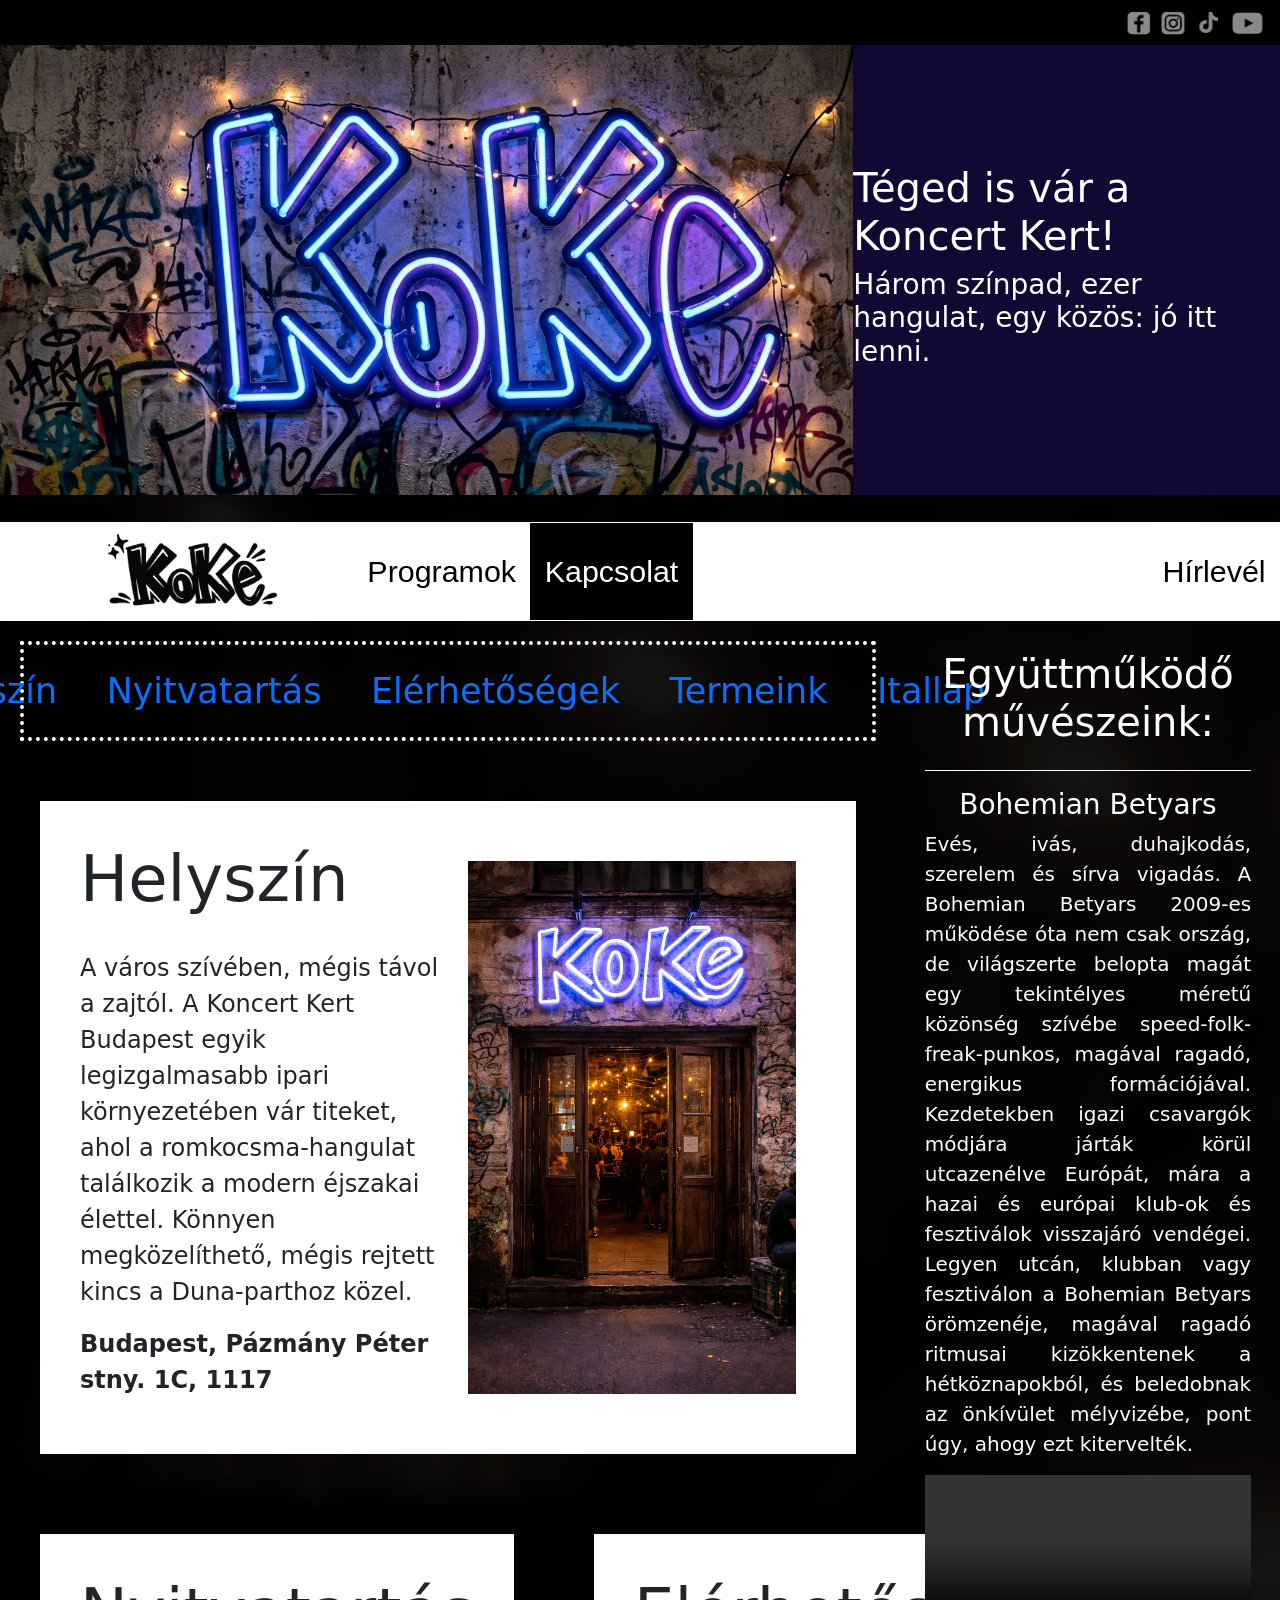
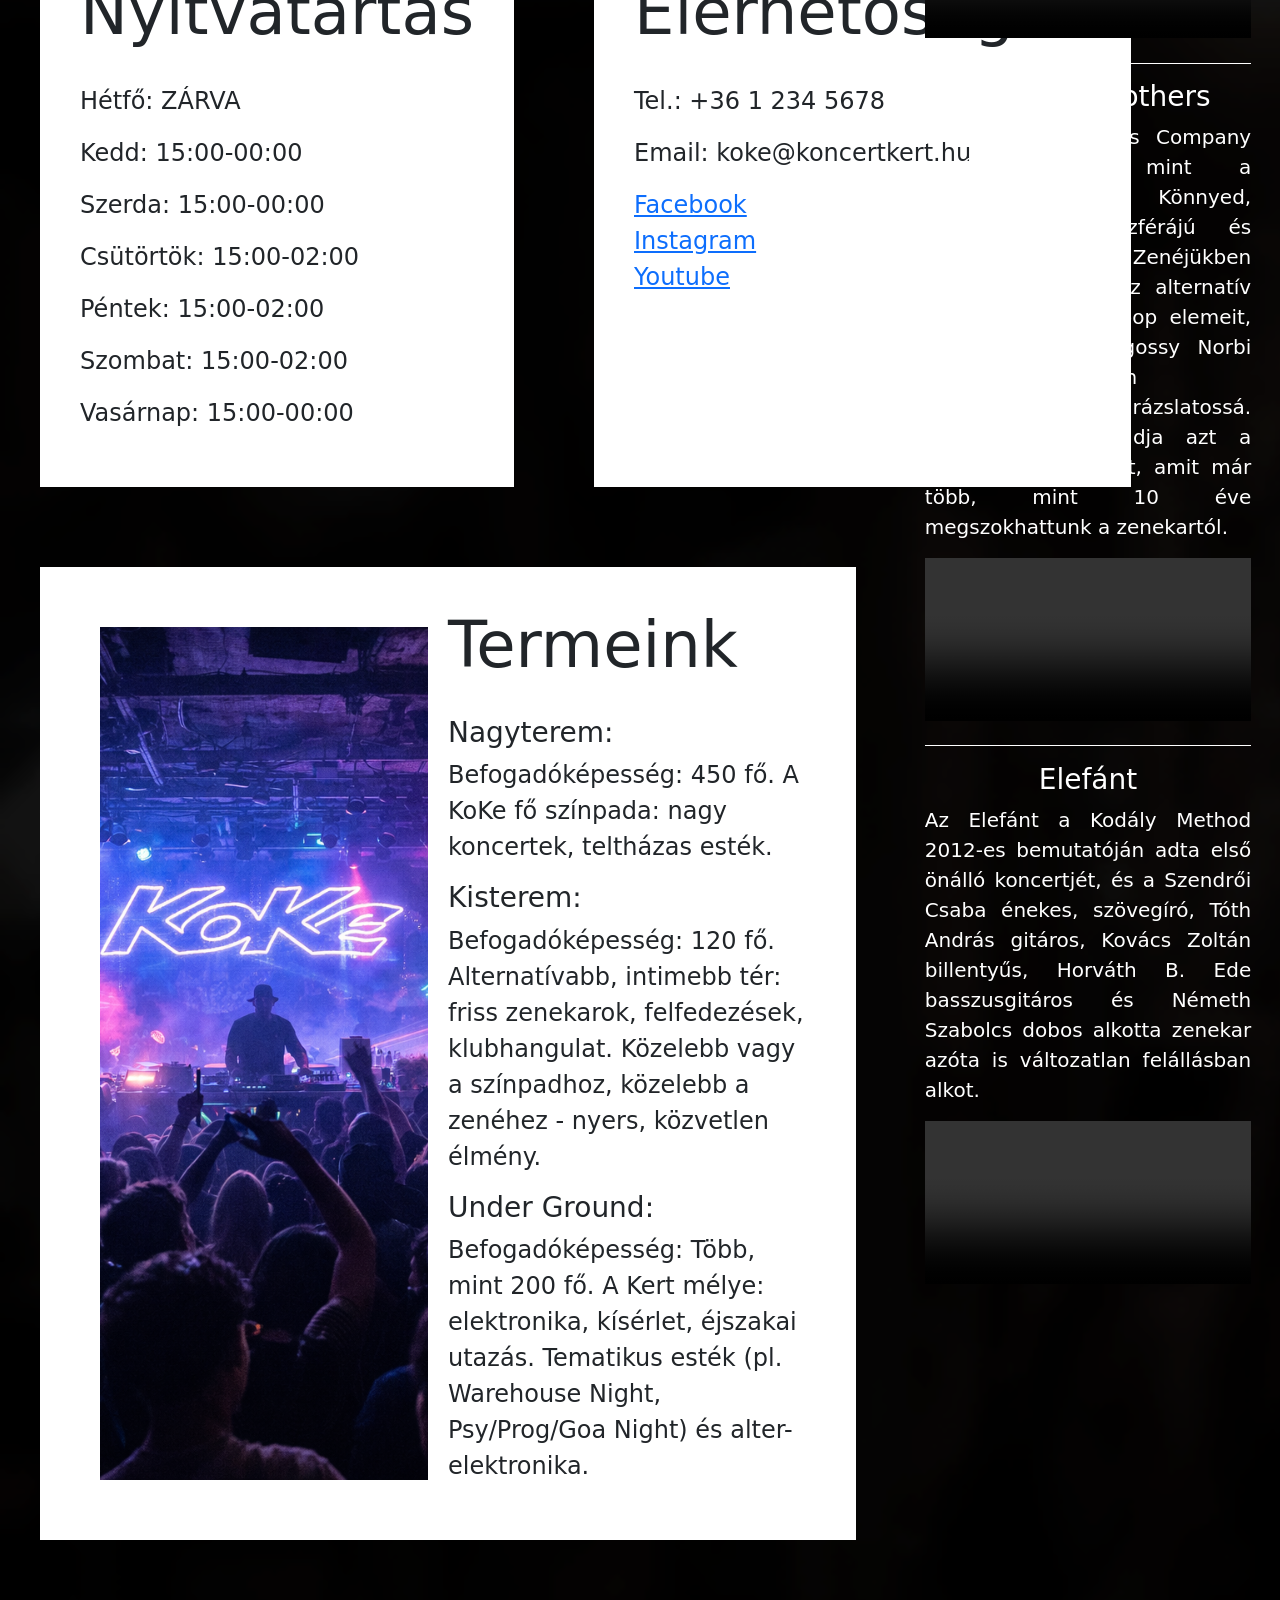
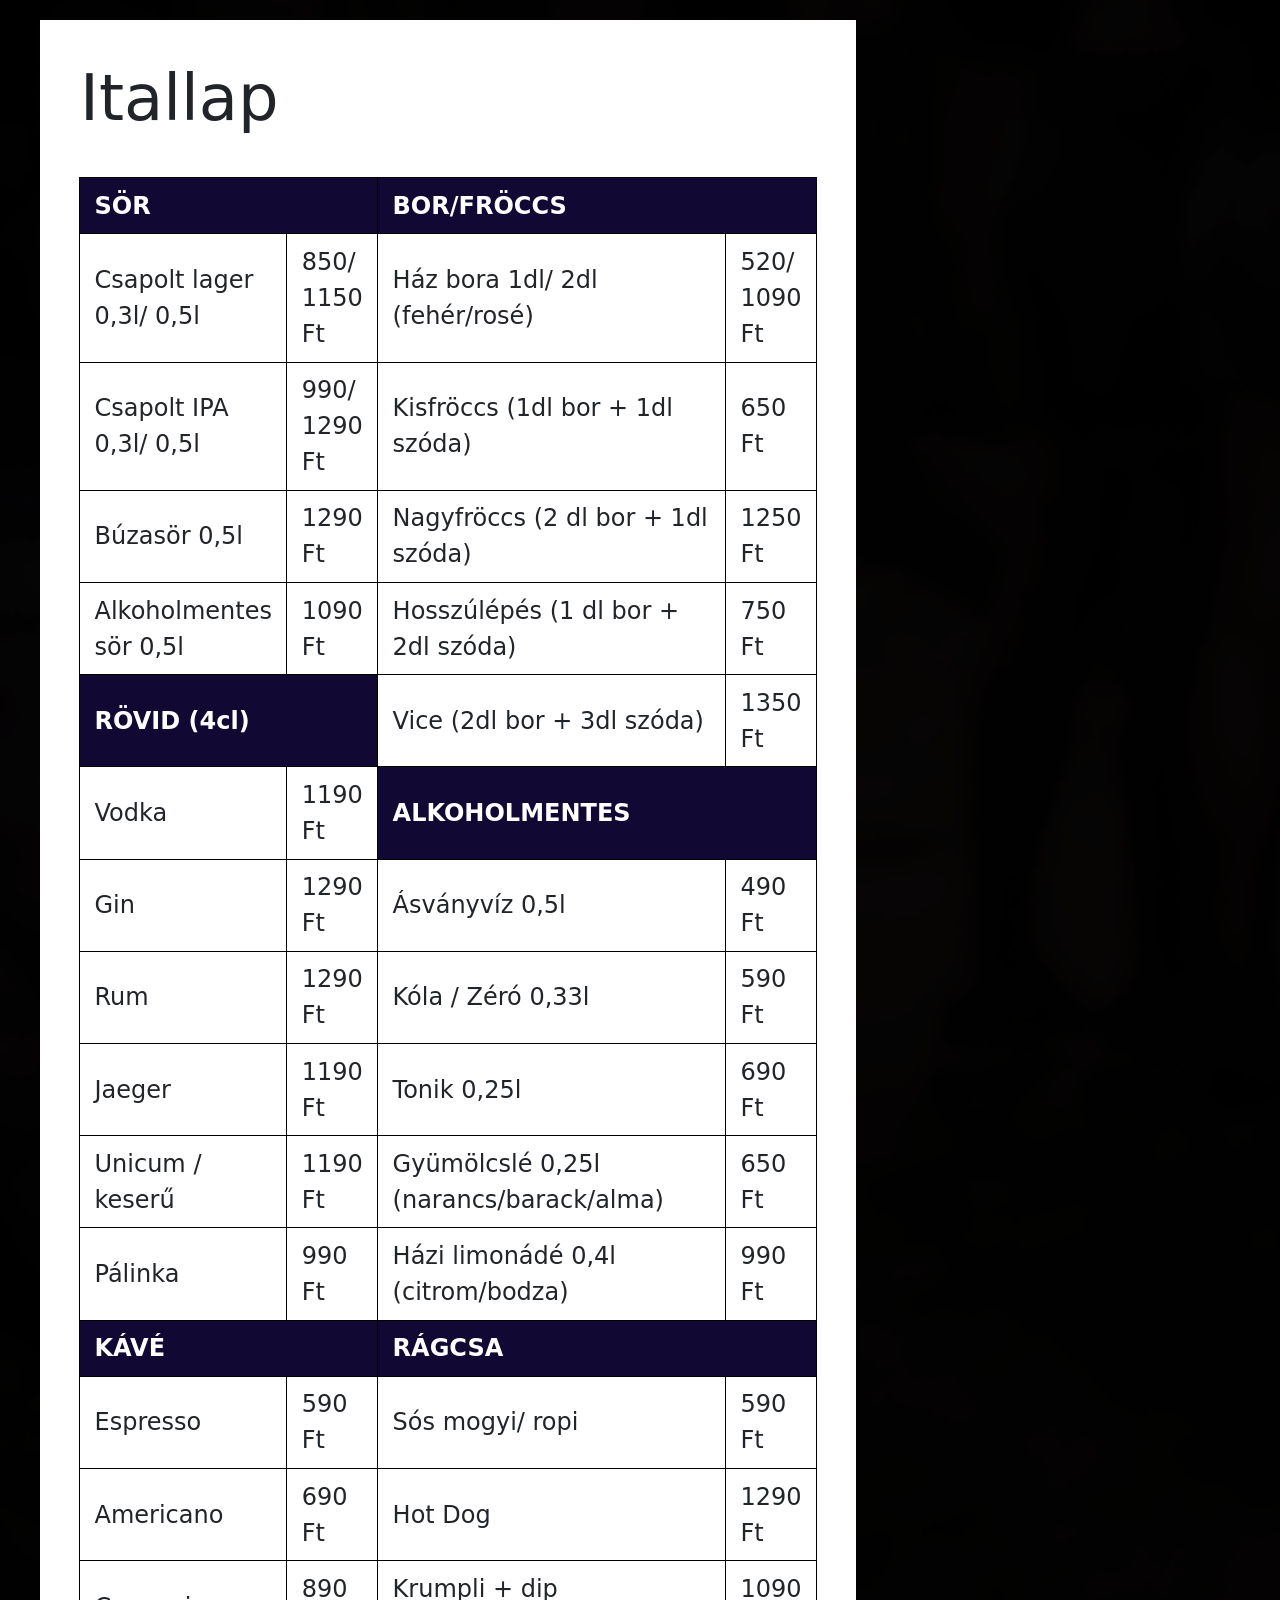
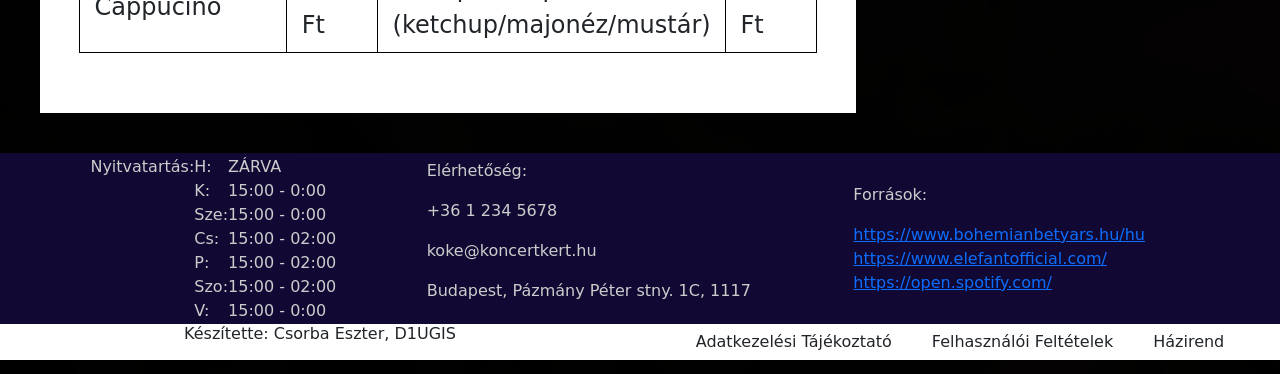
==== contact.html @ a72b0bf9 "elso" ====
<!DOCTYPE html>
<html lang="en">
<head>
    <meta charset="UTF-8">
    <meta name="viewport" content="width=device-width, initial-scale=1.0">
    <title>KoKe</title>
    <link href="https://cdn.jsdelivr.net/npm/bootstrap@5.0.2/dist/css/bootstrap.min.css" rel="stylesheet" integrity="sha384-EVSTQN3/azprG1Anm3QDgpJLIm9Nao0Yz1ztcQTwFspd3yD65VohhpuuCOmLASjC" crossorigin="anonymous">
    <link rel="stylesheet" href="style.css">
    <script src="https://cdn.jsdelivr.net/npm/bootstrap@5.0.2/dist/js/bootstrap.bundle.min.js" integrity="sha384-MrcW6ZMFYlzcLA8Nl+NtUVF0sA7MsXsP1UyJoMp4YLEuNSfAP+JcXn/tWtIaxVXM" crossorigin="anonymous"></script>
</head>
    <body>
        <main>
            <header>
                <div class="toptop">
                    <img src="/pictures/iconsC.png">
                </div>
                <div class="toptitle">
                    <div class="toptitleimg">
                    </div>
                    <div class="toptitletext">
                        <h1>Téged is vár a Koncert Kert!</h1>
                        <h3>Három színpad, ezer hangulat, egy közös: jó itt lenni.</h3>
                    </div>
                </div>
            </header>
            <nav>
                <ul>
                    <li>
                        <a href="index.html">
                            <img src="pictures/LOGObuttonC.png" alt="KoKe kattintható logója a főoldalra" class="logo"> 
                        </a>
                    </li>
                    <li>
                        <a href="program.html">Programok</a>
                    </li>
                    <li class="act">
                        <a href="contact.html">Kapcsolat</a>
                    </li>
                    <li class="newsletter">
                        <a href="newsletter.html">Hírlevél</a>
                    </li>
                </ul>
            </nav>
            
            <article>
                <div class="bigcontact">
                    <section class="contactinf ">

                        <div class="menus">
                            <a href="#helyszin">Helyszín</a>
                            <a href="#nyitva">Nyitvatartás</a>
                            <a href="#elerheto">Elérhetőségek</a>
                            <a href="#tereink">Termeink</a>
                            <a href="#itallap">Itallap</a>
                        </div>

                        <div id="helyszin" class="osszcontact">
                            <div class="contacttext">
                                <h2>Helyszín</h2><br>
                                <p>A város szívében, mégis távol a zajtól. A Koncert Kert Budapest egyik legizgalmasabb ipari környezetében vár titeket, ahol a romkocsma-hangulat találkozik a modern éjszakai élettel. Könnyen megközelíthető, mégis rejtett kincs a Duna-parthoz közel.</p>
                                <p><b>Budapest, Pázmány Péter stny. 1C, 1117</b></p>
                            </div>
                            <img src="pictures/kulter.png" alt="A Koncert Kert romkocsma jellegű bejárata éjszakai kivilágításban, neon 'Koke' felirattal a falon.">
                        </div>
                        <div class="nyitvaeler">
                            <div id="nyitva" class="osszcontact">
                                <h2>Nyitvatartás</h2><br>
                                <p>Hétfő: ZÁRVA</p>
                                <p>Kedd: 15:00-00:00</p>
                                <p>Szerda: 15:00-00:00</p>
                                <p>Csütörtök: 15:00-02:00</p>
                                <p>Péntek: 15:00-02:00</p>
                                <p>Szombat: 15:00-02:00</p>
                                <p>Vasárnap: 15:00-00:00</p>
                            </div>
                            <div id="elerheto" class="osszcontact">
                                <h2>Elérhetőségek</h2><br>
                                <p>Tel.: +36 1 234 5678</p>
                                <p>Email: koke@koncertkert.hu</p>
                                <a href="https://www.facebook.com/">Facebook</a>
                                <a href="https://www.instagram.com/">Instagram</a>
                                <a href="https://www.youtube.com/">Youtube</a>
                            </div>
                        </div>
                        <div id="tereink" class="osszcontact">
                            <img src="pictures/koncert3.png" alt="Under Ground koncertterem">
                            <div class="contacttext">
                                <h2>Termeink</h2><br>
                                <h3>Nagyterem: </h3>
                                <p>Befogadóképesség: 450 fő. A KoKe fő színpada: nagy koncertek, teltházas esték.</p>
                                <h3>Kisterem: </h3>
                                <p>Befogadóképesség: 120 fő. Alternatívabb, intimebb tér: friss zenekarok, felfedezések, klubhangulat. Közelebb vagy a színpadhoz, közelebb a zenéhez - nyers, közvetlen élmény.</p>
                                <h3>Under Ground: </h3>
                                <p>Befogadóképesség: Több, mint 200 fő. A Kert mélye: elektronika, kísérlet, éjszakai utazás. Tematikus esték (pl. Warehouse Night, Psy/Prog/Goa Night) és alter-elektronika.</p>
                            </div>
                        </div>
                        <div id="itallap" class="osszcontact">
                            <div class="contacttext">
                                <h2>Itallap</h2>
                                <div class="itallapdivje">
                                    <table class="itallap">
                                        <thead>
                                            <tr>
                                                <th colspan="2">SÖR</th>
                                                <th colspan="2">BOR/FRÖCCS</th>
                                            </tr>
                                        </thead>
                                        <tbody>
                                            <tr>
                                                <td>Csapolt lager 0,3l/ 0,5l</td>
                                                <td>850/ 1150 Ft</td>
                                                <td>Ház bora 1dl/ 2dl (fehér/rosé)</td>
                                                <td>520/ 1090 Ft</td>
                                            </tr>
                                            <tr>
                                                <td>Csapolt IPA 0,3l/ 0,5l</td>
                                                <td>990/ 1290 Ft</td>
                                                <td>Kisfröccs (1dl bor + 1dl szóda)</td>
                                                <td>650 Ft</td>
                                            </tr>
                                            <tr>
                                                <td>Búzasör 0,5l</td>
                                                <td>1290 Ft</td>
                                                <td>Nagyfröccs (2 dl bor + 1dl szóda)</td>
                                                <td>1250 Ft</td>
                                            </tr>
                                            <tr>
                                                <td>Alkoholmentes sör 0,5l</td>
                                                <td>1090 Ft</td>
                                                <td>Hosszúlépés (1 dl bor + 2dl szóda)</td>
                                                <td>750 Ft</td>
                                            </tr>
                                            <tr>
                                                <th colspan="2">RÖVID (4cl)</th>
                                                <td>Vice (2dl bor + 3dl szóda)</td>
                                                <td>1350 Ft</td>
                                            </tr>
                                            <tr>
                                                <td>Vodka</td>
                                                <td>1190 Ft</td>
                                                <th colspan="2">ALKOHOLMENTES</th>
                                            </tr>
                                            <tr>
                                                <td>Gin</td>
                                                <td>1290 Ft</td>
                                                <td>Ásványvíz 0,5l</td>
                                                <td>490 Ft</td>
                                            </tr>
                                            <tr>
                                                <td>Rum</td>
                                                <td>1290 Ft</td>
                                                <td>Kóla / Zéró 0,33l</td>
                                                <td>590 Ft</td>
                                            </tr>
                                            <tr>
                                                <td>Jaeger</td>
                                                <td>1190 Ft</td>
                                                <td>Tonik 0,25l</td>
                                                <td>690 Ft</td>
                                            </tr>
                                            <tr>
                                                <td>Unicum / keserű</td>
                                                <td>1190 Ft</td>
                                                <td>Gyümölcslé 0,25l (narancs/barack/alma)</td>
                                                <td>650 Ft</td>
                                            </tr>
                                            <tr>
                                                <td>Pálinka</td>
                                                <td>990 Ft</td>
                                                <td>Házi limonádé 0,4l (citrom/bodza)</td>
                                                <td>990 Ft</td>
                                            </tr>
                                            <tr >
                                                <th colspan="2">KÁVÉ</th>
                                                <th colspan="2">RÁGCSA</th>
                                            </tr>
                                            <tr>
                                                <td>Espresso</td>
                                                <td>590 Ft</td>
                                                <td>Sós mogyi/ ropi</td>
                                                <td>590 Ft</td>
                                            </tr>
                                            <tr>
                                                <td>Americano</td>
                                                <td>690 Ft</td>
                                                <td>Hot Dog</td>
                                                <td>1290 Ft</td>
                                            </tr>
                                            <tr>
                                                <td>Cappucino</td>
                                                <td>890 Ft</td>
                                                <td>Krumpli + dip (ketchup/majonéz/mustár)</td>
                                                <td>1090 Ft</td>
                                            </tr>
                                        </tbody>
                                    </table>
                                </div>
                            </div>
                        </div>


                    </section>
                    <aside class="contactpartners">

                        <h1>Együttműködő művészeink:</h1>
                        <hr>
                        <div class="bohemp partner">
                            <h3>Bohemian Betyars</h3>
                            <p>Evés, ivás, duhajkodás, szerelem és sírva vigadás. A Bohemian Betyars 2009-es működése óta nem csak ország, de világszerte belopta magát egy tekintélyes méretű közönség szívébe speed-folk-freak-punkos, magával ragadó, energikus formációjával.
                            Kezdetekben igazi csavargók módjára járták körül utcazenélve Európát, mára a hazai és európai klub-ok és fesztiválok visszajáró vendégei. Legyen utcán, klubban vagy fesztiválon a Bohemian Betyars örömzenéje, magával ragadó ritmusai kizökkentenek a hétköznapokból, és beledobnak az önkívület mélyvizébe, pont úgy, ahogy ezt kitervelték.
                            </p>
                            <section>
                                <video
                                    src="pictures/bohem_vid.mp4"
                                    style="max-width: 100%;"
                                    controls
                                    width="360"
                                ></video>
                            </section>
                            <hr>
                        </div>
                        <div class="bagossyp partner">
                            <h3>Bagossy Brothers</h3>
                            <p>A Bagossy Brothers Company zenéje olyan, mint a naplemente. Könnyed, különleges atmoszférájú és nyugalmat áraszt. Zenéjükben egyedien ötvözik az alternatív rock, a folk és a pop elemeit, mindezt pedig Bagossy Norbi összetéveszthetetlen énekhangja teszi varázslatossá. Ezek egyvelege adja azt a jellegzetes hangzást, amit már több, mint 10 éve megszokhattunk a zenekartól.</p>
                            <section>
                                <video src="pictures/bagossy_vid.mp4"
                                style="max-width: 100%;"
                                controls
                                width="360"></video>
                            </section>
                            <hr>
                        </div>
                        <div class="elefantp partner">
                            <h3>Elefánt</h3>
                            <p>Az Elefánt a Kodály Method 2012-es bemutatóján adta első önálló koncertjét, és a Szendrői Csaba énekes, szövegíró, Tóth András gitáros, Kovács Zoltán billentyűs, Horváth B. Ede basszusgitáros és Németh Szabolcs dobos alkotta zenekar azóta is változatlan felállásban alkot.</p>
                            <section>
                                <video src="pictures/elefnat_vid.mp4"
                                style="max-width: 100%;"
                                controls
                                width="360"></video>
                            </section>
                        </div>

                    
                    </aside>
                </div>
                
            </article>

            <footer>
                <div class="footfirst">
                    <div class="open">
                        <p>Nyitvatartás:  </p>
                        <table>
                            <tr><td>H: </td><td>ZÁRVA</td></tr>
                            <tr><td>K: </td><td>15:00 - 0:00</td></tr>
                            <tr><td>Sze: </td><td>15:00 - 0:00</td></tr>
                            <tr><td>Cs: </td><td>15:00 - 02:00</td></tr>
                            <tr><td>P: </td><td>15:00 - 02:00</td></tr>
                            <tr><td>Szo: </td><td>15:00 - 02:00</td></tr>
                            <tr><td>V: </td><td>15:00 - 0:00</td></tr>
                        </table>
                    </div>
                    <div class="contact">
                        <p>Elérhetőség:</p>
                        <p>+36 1 234 5678</p>
                        <p>koke@koncertkert.hu</p>
                        <p>Budapest, Pázmány Péter stny. 1C, 1117</p>
                    </div>
                    <div class="sources">
                        <p>Források:</p>
                        <a href="https://www.bohemianbetyars.hu/hu">https://www.bohemianbetyars.hu/hu</a>
                        <a href="https://www.elefantofficial.com/">https://www.elefantofficial.com/</a>
                        <a href="https://open.spotify.com/">https://open.spotify.com/</a>
                    </div>
                </div>
                <div class="footsecond">
                    <div class="made">
                        <p>Készítette: Csorba Eszter, D1UGIS</p>
                    </div>
                    <div class="inform">
                        <a>Adatkezelési Tájékoztató</a>
                        <a>Felhasználói Feltételek</a>
                        <a>Házirend</a>
                    </div>
                </div>
            </footer>

        </main>
    </body>
</html>
---- style.css ----
/* -> konstans minden oldalon: */
*{
    margin: 0;
    padding: 0;
    box-sizing: border-box;
}
body {
    background-size: cover;
    /*background-color: black;*/
    background-image: url("/pictures/kulterhatter.png");
    font-size: 1rem;
}
header{
    height: 58vh;
}
article{
    /*background-image: url("/pictures/kulterhatter.png");*/
    background-size: cover;
    background-position: center;
}

/* - kép és szöveg a heaíderben: */
.toptop{
    height: 5vh;
    background-color: black;
    display: flex;
    align-items: center;
}
.toptop img{
    margin-left: auto;
    width: auto;
    height: 80%;
}
.toptitle{
    height: 50vh;
    display: flex;
}
.toptitletext{
    flex: 1;
    background-color: #110933;
    display: flex;
    flex-direction: column;
    justify-content: center;
}
.toptitletext h1, .toptitletext h3{
    color: white;
}
.toptitleimg{
    flex: 2;
    width: 100%;
    background-image: url("/pictures/logo.png");
    background-size: cover;
    background-position: center;
}

/* - navos dolgok*/
nav{
    position: sticky;
    top: 0;
    height: 11vh;
    display: flex;
    overflow: hidden;
    z-index: 9999;
}
nav ul{
    list-style-type: none;
    background-color: white;
    display: flex;
    align-items: center;
    list-style: none;
    width: 100%;
    height: 100%;
}
nav li {
    display: flex;
    align-items: center;
    height: 98%;
}
nav li:hover{
    background-color: black;
}
nav li:hover a{
    color: white;
}
nav .newsletter{
    margin-left: auto;
}
nav img{
    height: 100%;
    /*background-color: black;*/
    width: auto;
    padding: 0;
}
nav li a {
    color: black;
    text-decoration: none;
    height: 100%;
    display: flex;
    align-items: center;
    padding: 0 0.9rem;
    justify-content: center;
    box-sizing: border-box;
    font-family:Impact, Haettenschweiler, 'Arial Narrow Bold', sans-serif;
    font-size: 1.9rem;
}
nav .act{
    background-color: black;
    color: white;
}
nav .act a{
    color: white;
    list-style-type: none;
}



/* - footer: */
footer{
    height: 23vh;
    background-color: #110933;
}
footer .footfirst{
    height: 19vh;
    display: flex;
    align-items: center;
    justify-content: center;
    color: #ccc;
}
footer .footfirst .open{
    flex: 1;
    display: flex;
    justify-content: center;
    flex-direction: row;
}
footer .footfirst .contact{
    flex: 1;
    display: flex;
    justify-content: center;
    flex-direction: column;
    
}
footer .footfirst .contact p {
    text-align: left;
    width: fit-content;
}
footer .footfirst .sources{
    flex: 1;
    display: flex;
    justify-content: center;
    flex-direction: column;
}
footer .footsecond{
    height: 4vh;
    background-color: white;
    display: flex;
    
}
footer .footsecond .made{
    flex: 1;
    display: flex;
    align-items: center;
    justify-content: center;
}
footer .footsecond .made p{
    padding: 1.25rem;
}
footer .footsecond .inform{
    flex: 1;
    display: flex;
    align-items: center;
    justify-content: center;
}
footer .footsecond .inform a{
    padding: 1.25rem;
    cursor: pointer;
}







/* -> fő tartalmak: */
/* - index.html */
.intro {
    display: flex;
    width: 100%;
    padding: 1.25rem;
    gap: 1.6rem;
    
}
.introtext{
    flex: 1;
    font-size: 1.8rem;
    background-color: #110933;
    padding: 1.8rem;
}
.introtextinner{
    padding: 1.25rem;
    background-color: #CFC1B8;
}
.introtext ul{
    margin: 0.9rem 0 0.9rem 2.5rem;
}
.intropics{
    flex: 1;
    /*background-color: black;*/
    align-items: center;
    justify-content: center;
    
    display: flex;
    flex-direction: column;
    
}
#myCarousel{
    width: 100%;
}
.intropics .item img{
    width: 100%;
    height: auto;
}

/*heti progi*/
.weeklytitle{
    display: flex;
    align-items: center;
    justify-content: center;
    background-color: white;
    height: 10vh;
}

.weeklytable{
    padding: 1.25rem;
    display: flex;
    align-items: center;
    justify-content: center;
    height: 80vh;
    width: 100%;
}

.programtable{
    color: white;
    height: 80%;
    min-width: 50%;
}
.programtable td {
    border: 0.3rem solid #160d3e;
    padding: 0.6rem;
    font-size: 2vh;
    

}
.programtable summary{
    cursor: pointer;
    text-decoration: underline;
}
.when{
    background-color: #160d3e;
    color: white;
    border: 0.3rem solid black;
}


/* - program.html */
.honap {
    margin-top: 10vh;
    margin-bottom: 10vh;
    padding: 2vh;
}
#myTab{
    color: white;
    margin-left: 13vh;
    margin-right: 13vh;
}
#myTab .nav-link{
    list-style-type: none;
    font-size: 2.5rem;
    color: white;
}
#myTab .nav-link.active{
    background-color: #110933 !important;
}
#disabled-tab{
    opacity: 0.4;
}
.honap h1, .honap hr{
    color: white;
    margin-left: 18vh;
    margin-right: 18vh;
}
.honap h2{
    color: white;
    margin-bottom: 4vh;
    margin-top: 6vh;
    margin-left: 18vh;
    margin-right: 18vh;
}
.honap .card{
    padding: 0.9rem;
    max-width: 103rem !important;
    margin-left: auto;
    margin-right: auto;
    margin-bottom: 1.25rem;
   
}
.honap .card-title{
    font-size: 2.2rem;
    margin-bottom: 0.6rem;
}
.honap .card-text{
    font-size: 1.4rem;
    margin-top: 0.6rem;
    flex: 1;
}
.honap img{
    height: 28vh;
    width: 100%;
    object-fit: cover;
    object-position: center;
}
.honap .card-body{
    display: flex;
    flex-direction: column;
    height: 100%;
}
.honap .buttons{
    display: flex;
    flex-direction: column;
    align-items: flex-end;
    margin-top: auto;
    gap: 0.6rem;
    font-size: 1.6rem;
}
.honap .buttons .btn{
    font-size: 1.6rem;
    background-color: #110933;

}
.honap .card-body hr{
    border: 0.12rem solid #110933;
    margin-left: 0;
    width: 100%;
    opacity: 0.8;
}
.honap .cardtwo{
    display: flex;
    flex-direction: row;
    gap: 0.6rem;
    height: 100%;
}


/* - contact.html */
.bigcontact{
    width: 100%;
    overflow: hidden;
}
.contactinf{
    float: left;
    width: 70%;
    box-sizing: border-box;
    display: flex;
    flex-direction: column;
}
aside.contactpartners{
    float: right;
    width: 30%;
    box-sizing: border-box;
    display: flex;
    flex-direction: column;
    justify-content: flex-start;
    align-items: center;
    text-align: center;
    padding: 1.8rem;
    color: white;
}
.contactpartners hr{
    color: white;
    height: 0.12rem;
    opacity: 100%;
    width: 100%;
}

.partner{
    display: flex;
    flex-direction: column;
    align-items: center;
    width: 100%;
    color: white;
    text-align: justify;
    font-size: 1.25rem;
}

.menus{
    display: flex;
    flex-direction: row;
    gap: 3.1rem;
    border: 0.25rem dotted white;
    padding: 1.25rem;
    margin: 1.25rem;
    justify-content: center;
}
.menus a{
    font-size: 2.18rem;
    text-decoration: none;
    list-style-type: none;
}


.osszcontact {
    display: flex;
    flex-direction: row;
    background-color: white;
    padding: 2.5rem;
    margin: 2.5rem;
}
.osszcontact h2{
    font-size: 4rem;
}
.osszcontact p, .osszcontact a{
    font-size: 1.5rem;
}
.osszcontact img{
    max-width: 50%;
    height: auto;
    object-fit:cover;
    padding: 1.25rem 1.25rem;
}

.nyitvaeler{
    display: flex;
    flex-direction: row;
    
}
.nyitvaeler .osszcontact{
    flex-direction: column;
    flex: 1;
}

.itallap{
    margin: 1.25rem;
    border-collapse: collapse;
    font-size: 1.5rem;
}
.itallap th, .itallap td{
    border: 0.06rem solid black;
    padding: 0.6rem 0.9rem;
    text-align: left;
}
.itallap th{
    background-color: #110933;
    color: white;
}
.itallap tr:hover {
    background-color: #e4e2e2;
}
.itallapdivje{
    display: flex;
    justify-content: center;
    width: 100%;
    margin-top: 1.25rem;
}
.contacttext{
    width: 100%;
}



/* newsletter.html */

.newsletter-cont{
    background-color: white;
    margin: 5.6rem;
    padding: 5.6rem;
    border: 0.12rem solid #ccc;
}

.newsletter-cont h1{
    font-size: 300%;
    margin-bottom: 3.1rem;
}
.newsletter-cont label{
    font-size: 200%;
}

.newsletter-f-c{
    display: flex;
    gap: 8.1rem;
    margin-bottom: 1.25rem;
}

.newsletter-f-right, .newsletter-f-left{
    flex: 1;
    display: flex;
    flex-direction: column;
    margin: 2.5rem;
}
.inputs{
    display: flex;
    align-items: center;
    margin-bottom: 0.93rem;
}
.inputs input{
    flex: 1;
    padding: 0.3rem;
    border: 0.06rem solid #000;
}
.radios{
    display: flex;
    flex-direction: column;
    gap: 0.9rem;
}
.radios span{
    font-size: 200%;
}
.radio-options{
    display: flex;
    flex-direction: column;
    margin-left: 3.12rem;
}
.newsletter-f-right textarea{
    width: 100%;
    border: 0.06rem solid #000;
    margin-top: 0.62rem;
    resize: vertical;
}
.newsletter-f-bottom{
    display: flex;
    flex-direction: column;
    align-items: flex-end;
    margin-top: 1.25rem;
    gap: 1.25rem;
}
.consent{
    display: flex;
    align-items: center;
    gap: 0.6rem;
}
.newsletter-f-buttons{
    display: flex;
    gap: 0.6rem;
}
.btn-submit{
    background-color: #1a1a1a;
    color: white;
    padding: 0.5rem 1.56rem;
    border: none;
    cursor: pointer;
    font-size: 130%;
}
.btn-reset{
    background-color: #e0e0e0;
    color: black;
    padding: 0.5rem 1.56rem;
    border: 0.06rem solid #999;
    cursor: pointer;
    font-size: 130%;
}







/* reszponzivitás - mobil */

@media (max-width: 800px) {
    /*header*/
    header {
        height: auto;
    }
    .toptitle{
        flex-direction: column;
        height: auto;
    }
    .toptitleimg{
        height: 30vh;
        flex: none;
    }
    /*nav*/
    nav{
        height: auto;
        position: static;
    }
    nav ul{
        flex-direction: column;
        justify-content: center;
        height: auto;
        padding: 1rem 0;
    }
    nav li{
        height: auto;
        width: 100%;
        justify-content: center;
    }
    nav img.logo{
        height: 4rem;
        width: auto;
        padding: 0.5rem 0;
    }
    nav li a{
        font-size: 1.2rem;
        padding: 0.8rem;
    }
    nav .newsletter{
        margin-left: 0;
    }
    /*footer*/
    footer{
        height: auto;
    }
    footer .footfirst{
        flex-direction: column;
        height: auto;
        padding: 2rem 1rem;
        gap: 2rem;
        text-align: center;
    }
    footer .footfirst .contact p {
        text-align: center;
        width: 100%;
    }
    footer .footsecond{
        flex-direction: column;
        height: auto;
    }
    /*index.html*/
    .intro{
        flex-direction: column;
        padding: 1rem;
        gap: 1rem;
    }
    .introtext{
        font-size: 1.2rem;
        padding: 1rem;
    }
    .weeklytable{
        height: auto;
        padding: 0.5rem;
    }
    .programtable{
        width: 100%;
        min-width: 100%;
        font-size: 0.9rem;
    }
    .programtable td{
        font-size: 0.9rem;
        padding: 0.5rem;
    }
    /*program.html*/
    .honap{
        margin-top: 5vh;
        margin-bottom: 5vh;
        padding: 1rem;
    }
    #myTab{
        margin-left: 1rem;
        margin-right: 1rem;
        justify-content: center;
    }
    #myTab .nav-link{
        font-size: 1.2rem;
        padding: 0.5rem;
    }
    .honap h1, .honap hr, .honap h2{
        margin-left: 0.5rem;
        margin-right: 0.5rem;
        text-align: center;
    }
    .honap h2{
        font-size: 1.8rem;
        margin-top: 3vh;
        margin-bottom: 2vh;
    }
    .honap .cardtwo{
        flex-direction: column;
        gap: 1rem;
    }
    .honap img{
        height: auto;
        max-height: 40vh;
    }
    .honap .card-title{
        font-size: 1.5rem;
        text-align: center;
    }
    .honap .card-text{
        font-size: 1.1rem;
        text-align: center;
    }
    .honap .buttons{
        align-items: center;
        width: 100%;
    }
    .honap .buttons input{
        width: 100%;
        text-align: center;
    }
    .honap .buttons .btn{
        width: 100%;
        padding: 0.8rem;
    }
    /*contact.html*/
    .contactinf, aside.contactpartners{
        float: none;
        width: 100%;
    }
    .menus{
        flex-wrap: wrap;
        gap: 1rem;
        padding: 1rem;
    }
    .menus a{
        font-size: 1.2rem;
    }
    .osszcontact{
        flex-direction: column;
        padding: 1.5rem;
        margin: 1rem;
    }
    .osszcontact h2 {
        font-size: 2rem;
        text-align: center;
    }
    .osszcontact img{
        max-width: 100%;
        padding: 1rem 0;
    }
    .nyitvaeler{
        flex-direction: column;
    }
    .nyitvaeler .osszcontact{
        margin: 1rem;
    }
    .itallapdivje{
        width: 100%;
        overflow-x: auto;
        -webkit-overflow-scrolling: touch;
        margin-top: 1rem;
    }
    .itallap {
        display: block;
        width: 100%;
        margin: 0;
        font-size: 0.9rem;
    }
    .itallap th, .itallap td{
        padding: 0.4rem;
    }
    aside.contactpartners{
        padding: 1rem;
        
    }
    aside.contactpartners h1 {
        font-size: 1.8rem;
    }
    .partner {
        font-size: 1.1rem;
        margin-bottom: 2rem;
    }
    /*newsletter.html*/
    .newsletter-cont{
        margin: 1rem;
        padding: 1.5rem;
    }
    .newsletter-cont h1{
        font-size: 2rem;
        margin-bottom: 1.5rem;
        text-align: center;
    }
    .newsletter-cont label, .radios span{
        font-size: 1.2rem;
    }
    .newsletter-f-c {
        flex-direction: column;
        gap: 2rem;
    }
    .newsletter-f-right, .newsletter-f-left{
        margin: 0;
        width: 100%;
    }
    .inputs{
        flex-direction: column;
        align-items: flex-start;
        gap: 0.5rem;
    }
    .inputs input{
        width: 100%;
        padding: 0.8rem;
    }
    .radio-options{
        margin-left: 0;
        margin-top: 0.5rem;
    }
    .newsletter-f-right textarea{
        min-height: 10rem;
    }
    .newsletter-f-bottom{
        align-items: center;
        text-align: center;
    }
    .consent{
        align-items: flex-start;
        text-align: left;
    }
    .newsletter-f-buttons{
        flex-direction: column;
        width: 100%;
    }
    .btn-submit, .btn-reset{
        width: 100%;
        padding: 1rem;
        font-size: 1.2rem;
    }
}
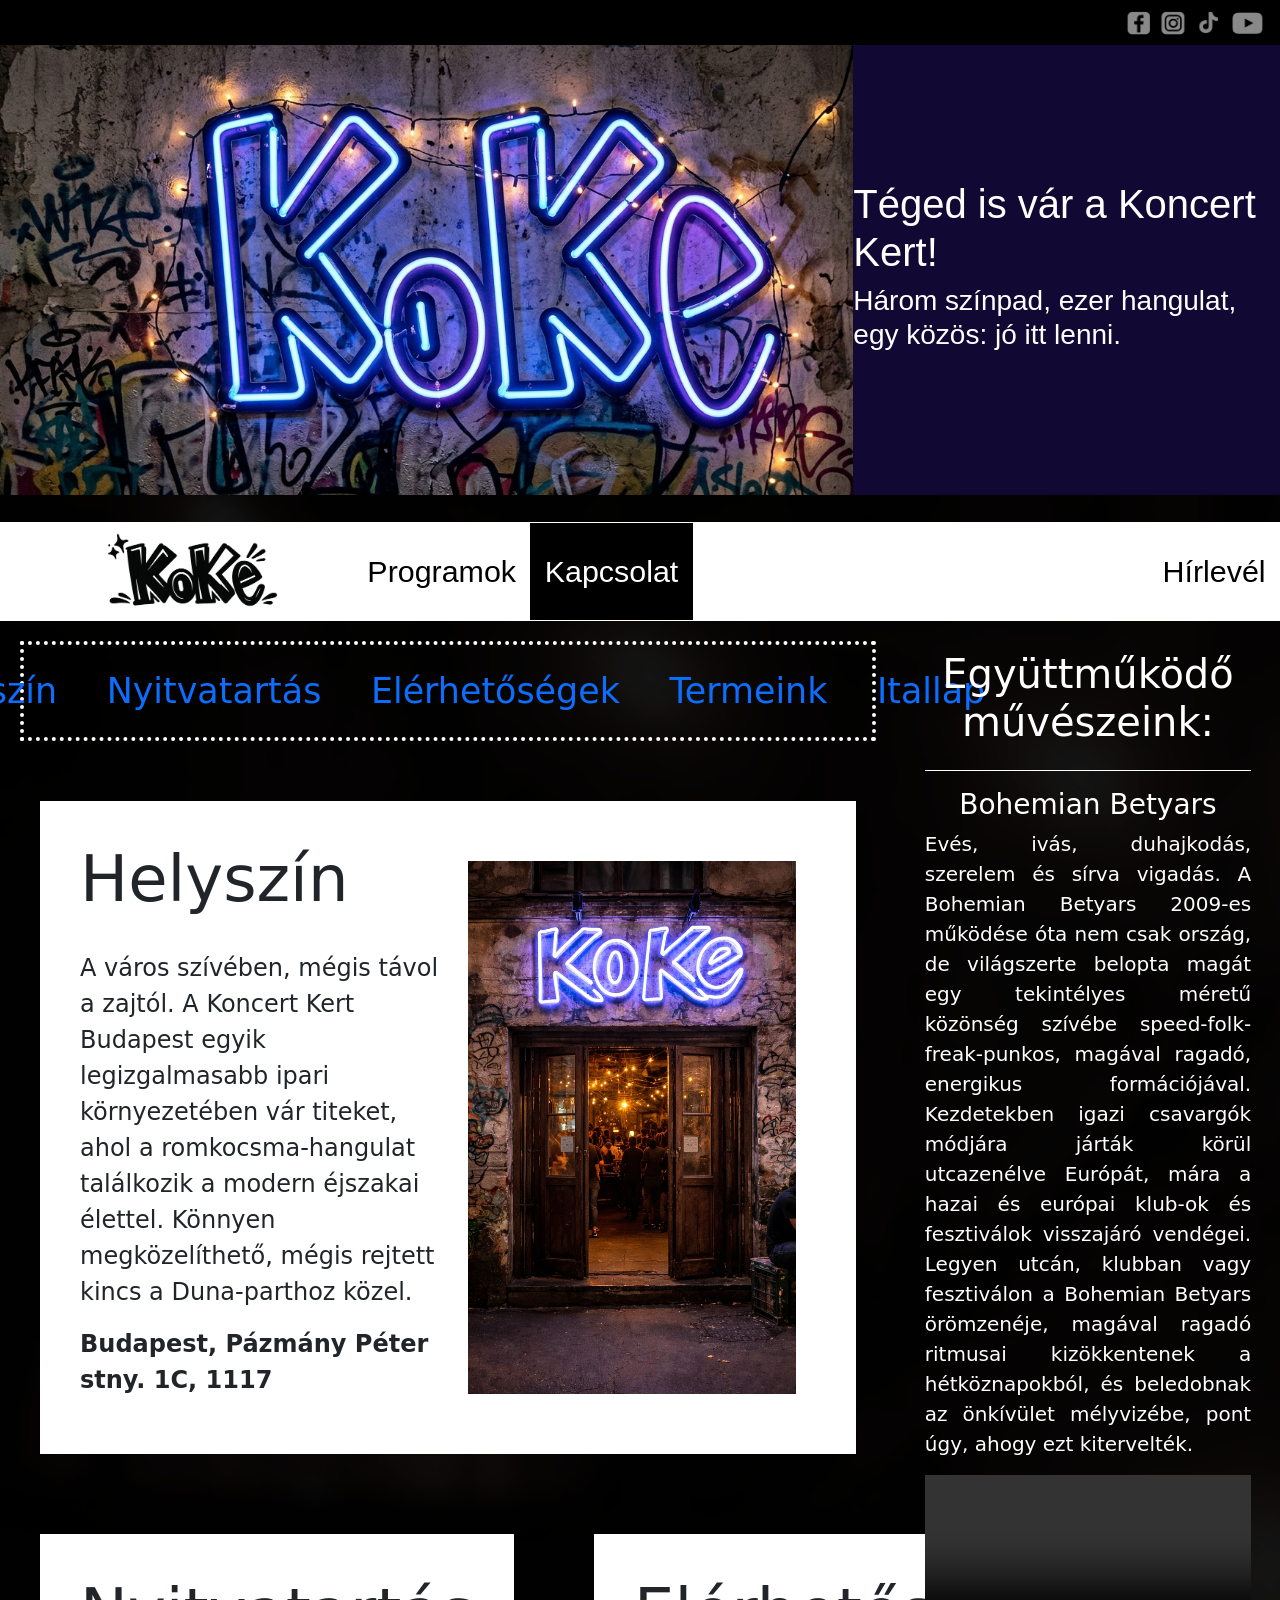
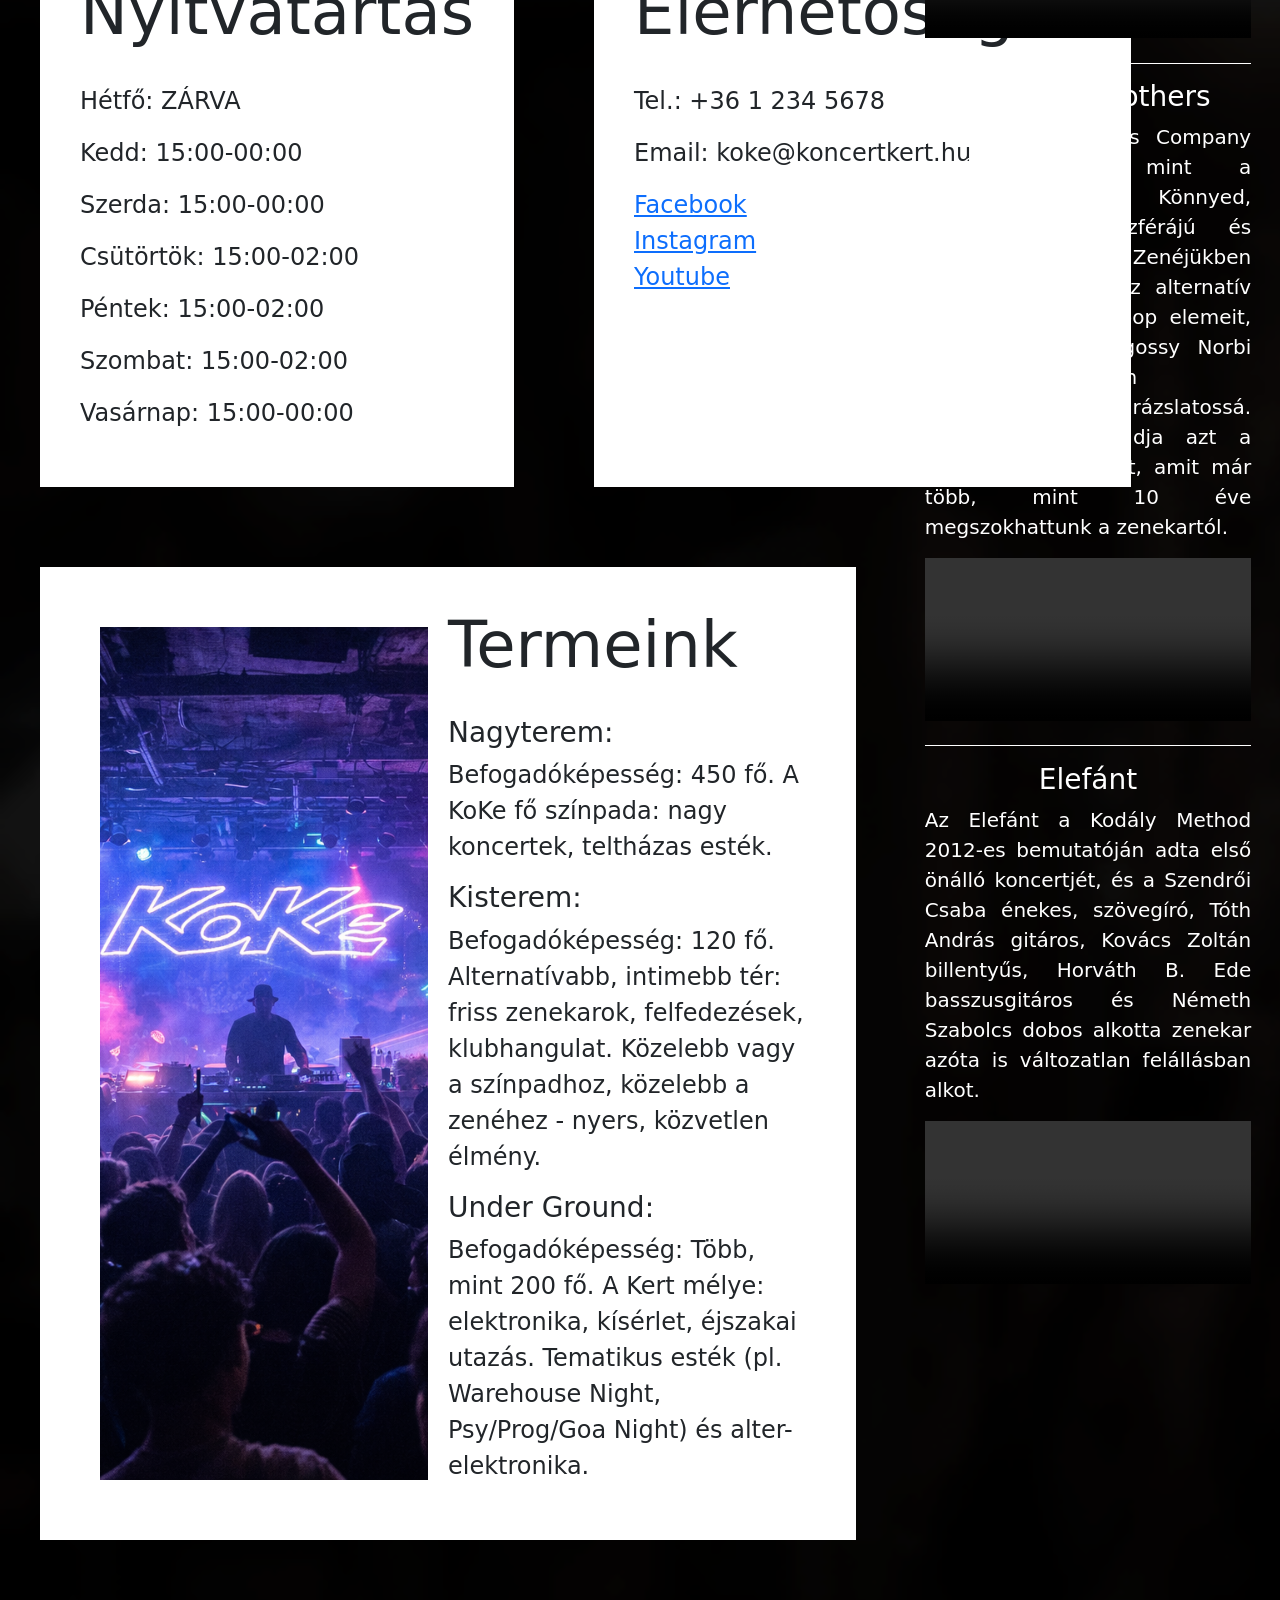
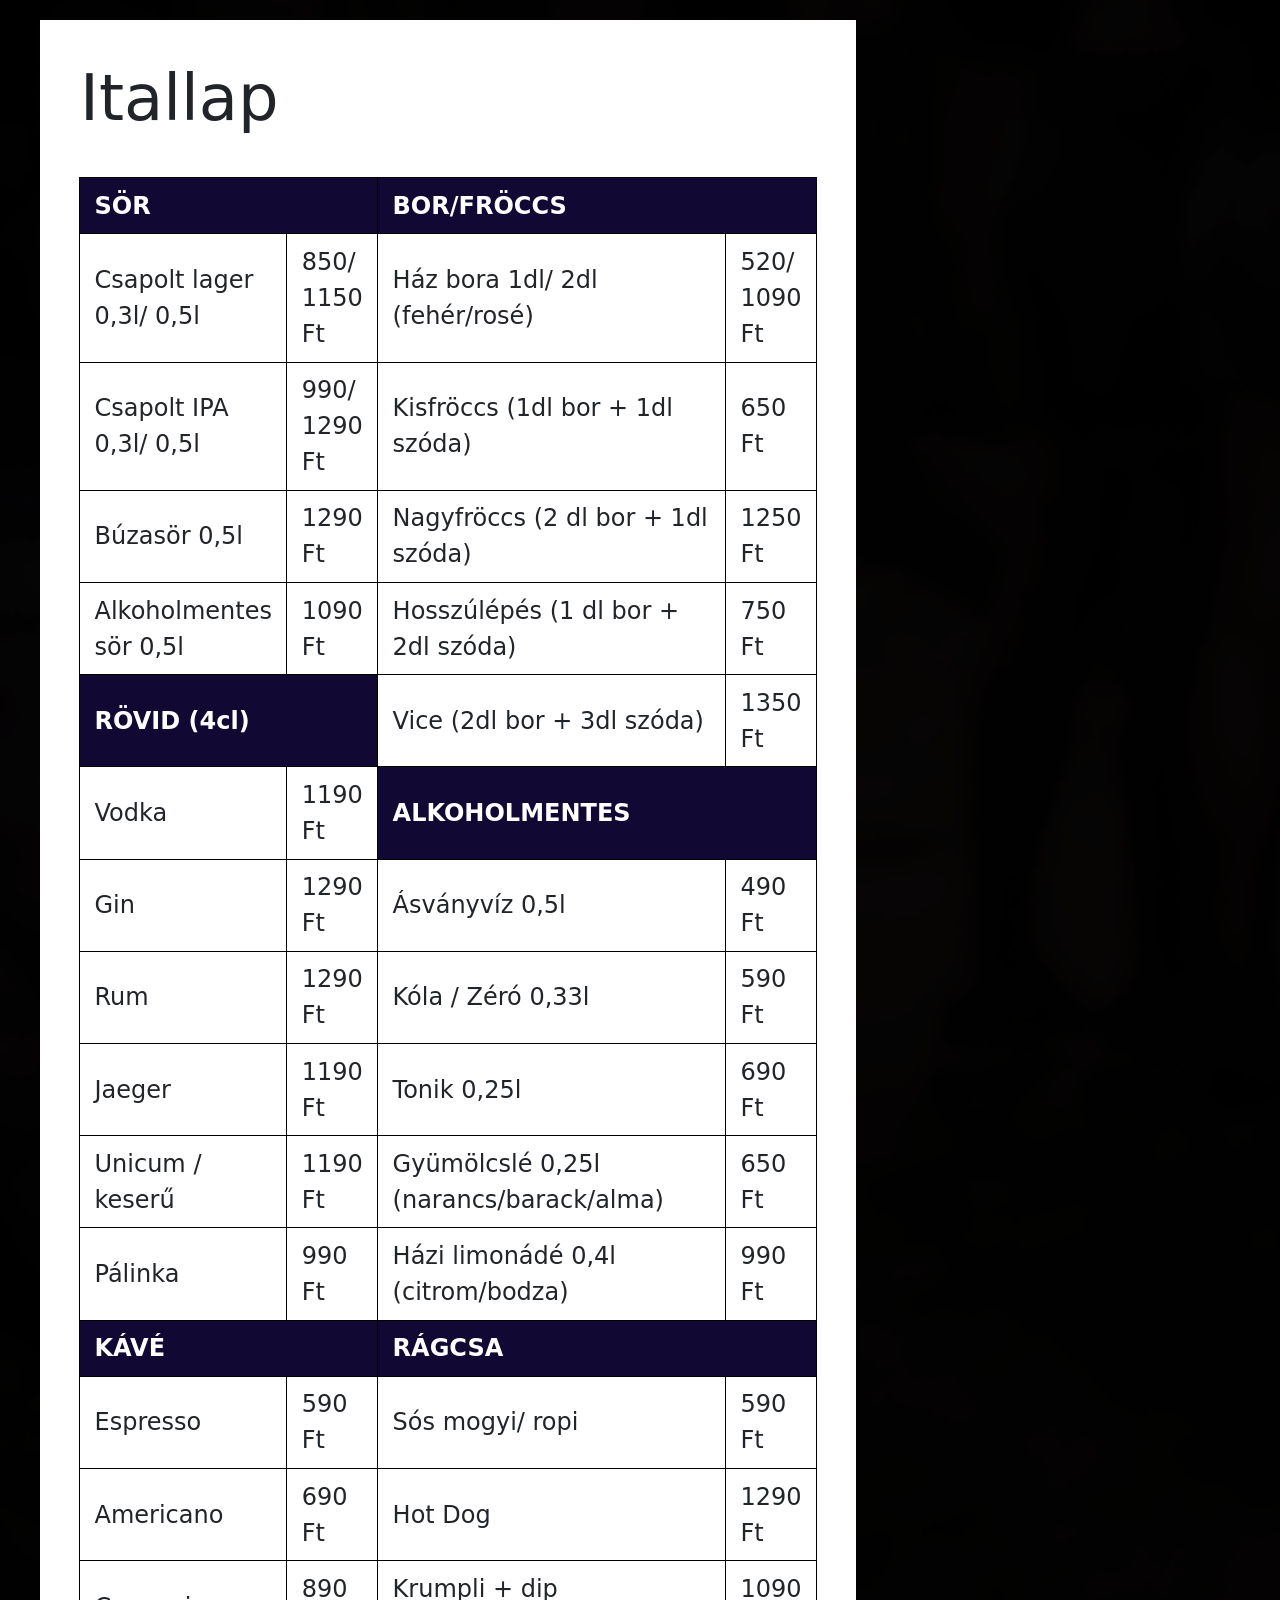
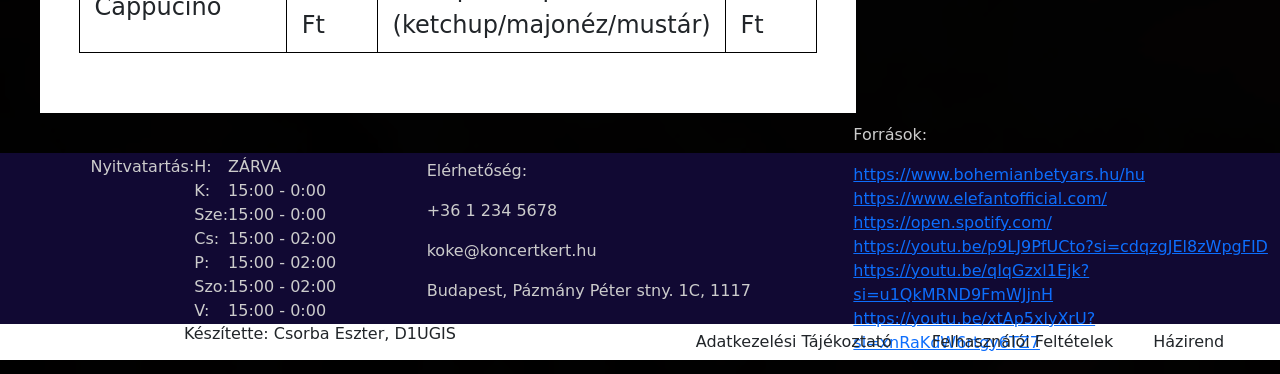
==== commit 410815a5: "maasodik" ====
--- a/contact.html
+++ b/contact.html
@@ -12,7 +12,7 @@
         <main>
             <header>
                 <div class="toptop">
-                    <img src="/pictures/iconsC.png">
+                    <img src="pictures/iconsC.png">
                 </div>
                 <div class="toptitle">
                     <div class="toptitleimg">
@@ -269,9 +269,12 @@
                     </div>
                     <div class="sources">
                         <p>Források:</p>
-                        <a href="https://www.bohemianbetyars.hu/hu">https://www.bohemianbetyars.hu/hu</a>
-                        <a href="https://www.elefantofficial.com/">https://www.elefantofficial.com/</a>
-                        <a href="https://open.spotify.com/">https://open.spotify.com/</a>
+                        <a href="https://www.bohemianbetyars.hu/hu" target="_blank">https://www.bohemianbetyars.hu/hu</a>
+                        <a href="https://www.elefantofficial.com/" target="_blank">https://www.elefantofficial.com/</a>
+                        <a href="https://open.spotify.com/" target="_blank">https://open.spotify.com/</a>
+                        <a href="https://youtu.be/p9LJ9PfUCto?si=cdqzgJEl8zWpgFID" target="_blank">https://youtu.be/p9LJ9PfUCto?si=cdqzgJEl8zWpgFID</a>
+                        <a href="https://youtu.be/qIqGzxl1Ejk?si=u1QkMRND9FmWJjnH" target="_blank">https://youtu.be/qIqGzxl1Ejk?si=u1QkMRND9FmWJjnH</a>
+                        <a href="https://youtu.be/xtAp5xlyXrU?si=xnRaKdW6rtgy6TZ7" target="_blank">https://youtu.be/xtAp5xlyXrU?si=xnRaKdW6rtgy6TZ7</a>
                     </div>
                 </div>
                 <div class="footsecond">
--- a/style.css
+++ b/style.css
@@ -41,6 +41,7 @@
     display: flex;
     flex-direction: column;
     justify-content: center;
+    font-family:Impact, Haettenschweiler, 'Arial Narrow Bold', sans-serif;
 }
 .toptitletext h1, .toptitletext h3{
     color: white;
@@ -81,6 +82,9 @@
 }
 nav li:hover a{
     color: white;
+}
+nav li:hover img.logo{
+    content: url("pictures/LOGObuttonWhiteC.png");
 }
 nav .newsletter{
     margin-left: auto;
@@ -564,7 +568,7 @@
 
 
 
-/* reszponzivitás - mobil */
+/* 1. reszponzivitás - mobil */
 
 @media (max-width: 800px) {
     /*header*/
@@ -578,6 +582,9 @@
     .toptitleimg{
         height: 30vh;
         flex: none;
+    }
+    .toptitletext{
+        padding: 1rem;
     }
     /*nav*/
     nav{
